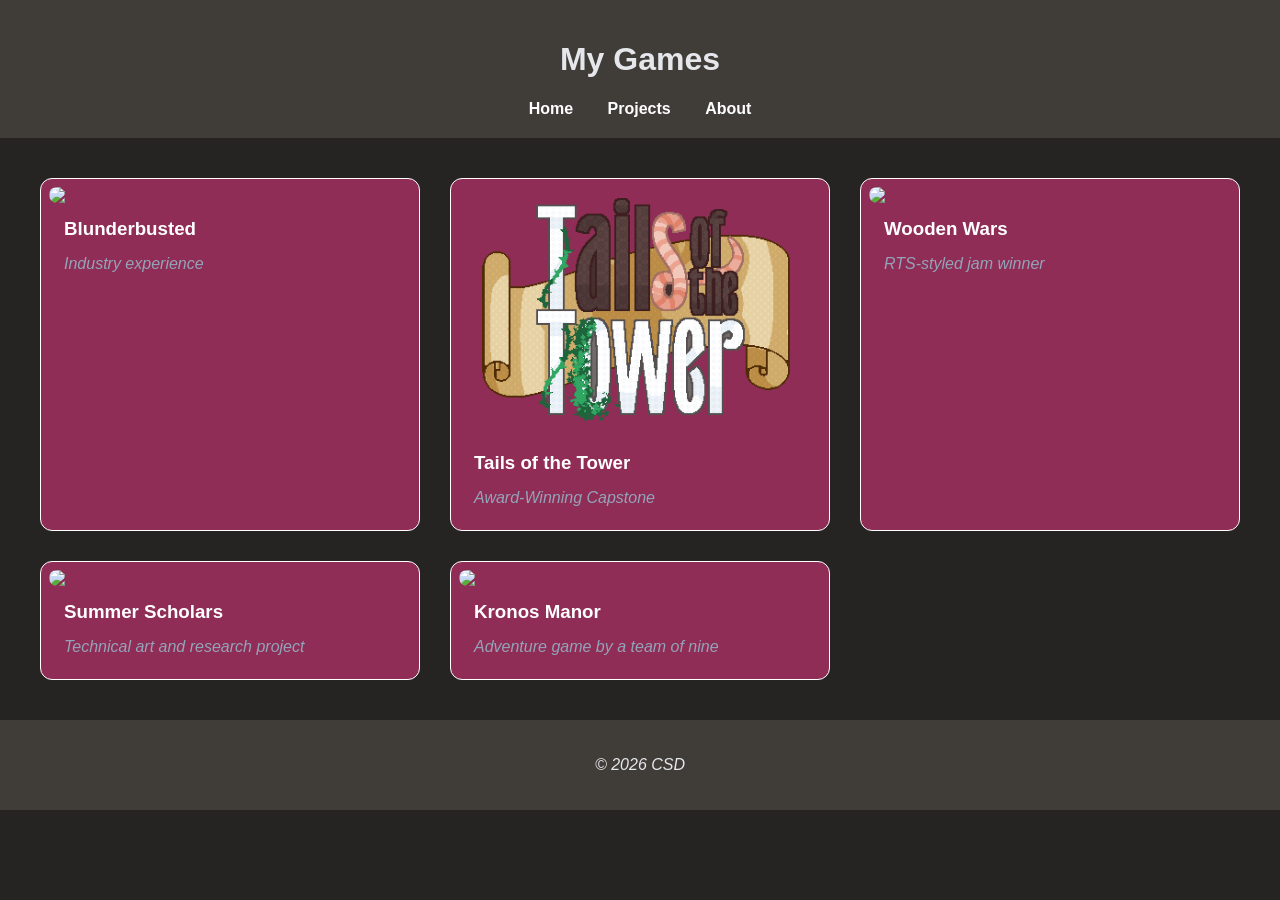
==== projects.html @ da250e36 "Overhaul to add capstone and Verona" ====
﻿<!DOCTYPE html>
<html lang="en">
<head>
    <meta charset="UTF-8">
    <title>Projects</title>
    <link rel="stylesheet" href="style.css">
</head>
<body>

    <header>
        <h1>My Games</h1>
        <nav>
            <a href="index.html">Home</a>
            <a href="projects.html">Projects</a>
            <a href="about.html">About</a>
        </nav>

    </header>

    <section class="projects">

        <a class="project-card" href="games/blunderbusted/index.html">
            <img src="thumbnails/blunderbusted.jpg">
            <h3>Blunderbusted</h3>
            <p>Industry experience</p>
        </a>

        <a class="project-card" href="games/tails-of-the-tower/index.html">
            <img src="thumbnails/tails-of-the-tower.png">
            <h3>Tails of the Tower</h3>
            <p>Award-Winning Capstone</p>
        </a>

        <a class="project-card" href="games/wooden-wars/index.html">
            <img src="thumbnails/wooden-wars.jpg">
            <h3>Wooden Wars</h3>
            <p>RTS-styled jam winner</p>
        </a>

        <a class="project-card" href="games/summer-scholars/index.html">
            <img src="thumbnails/summer-scholars.jpg">
            <h3>Summer Scholars</h3>
            <p>Technical art and research project</p>
        </a>

        <a class="project-card" href="games/kronos-manor/index.html">
            <img src="thumbnails/kronos-manor.jpg">
            <h3>Kronos Manor</h3>
            <p>Adventure game by a team of nine</p>
        </a>

        

    </section>

    <footer>
        <p>© 2026 CSD</p>
    </footer>

</body>
</html>
---- style.css ----
﻿body {
    margin: 0;
    font-family: Arial, sans-serif;
    background: #252422;
    color: #e5e7eb;
}

header {
    background: #403D39;
    padding: 20px;
    text-align: center;
    font-style: bold;
}

nav a {
    color: #38bdf8;
    margin: 0 15px;
    text-decoration: none;
    font-weight: bold;
}

.projects {
    display: grid;
    grid-template-columns: repeat(auto-fit, minmax(280px, 1fr));
    gap: 30px;
    padding: 40px;
}

.project-card {
    background: #8F2D56;
    padding: 8px;
    border-radius: 12px;
    border: 1px solid;
    overflow: hidden;
    text-decoration: none;
    color: white;
    transition: transform 0.2s;
}

    .project-card:hover {
        transform: scale(1.05);
    }

    .project-card img {
        width: 100%;
        display: block;
        border-radius: 8px;
    }

    .project-card h3 {
        margin: 15px;
        font-style: bold;
    }

    .project-card p {
        margin: 0 15px 15px;
        color: #94a3b8;
        font-style: italic;
    }
    

.game-frame {
    width: 100%;
    height: 600px;
    border: none;
    border-radius: 12px;
    background: black;
}

.content {
    max-width: 1000px;
    margin: auto;
    padding: 40px;
}

.play-button {
    display: inline-block;
    margin-top: 15px;
    padding: 10px 20px;
    background: #38bdf8;
    color: #020617;
    border-radius: 8px;
    text-decoration: none;
    font-weight: bold;
}

footer {
    text-align: center;
    padding: 20px;
    background: #403D39;
    font-style: italic;
}

a:link {
    color: white; /* Unvisited link color */
}

a:visited {
    color: lightblue; /* Visited link color */
}

a:hover {
    color: yellow; /* Mouse over link color */
}

a:active {
    color: yellow; /* Selected link color */
}

.hero-row {
    max-width: 1200px;
    margin: 0 auto;
    padding: 28px 24px;
    padding-top: 28px;
    display: grid;
    gap: 20px;
    grid-template-columns: 2fr 1fr;
    align-items: stretch;
    grid-template-areas:
        "hero bio";
}
.hero-row-reverse{
    max-width: 1200px;
    margin: 0 auto;
    padding: 28px 24px;
    padding-top: 28px;
    display: grid;
    gap: 20px;
    grid-template-columns: 1fr 2fr;
    align-items: stretch;
    grid-template-areas:
        "hero bio";
}

.hero.card {
    padding: 16px;
    border: 1px solid;
    border-radius: 14px;
    background: #8F2D56;
    box-shadow: 0 1px 2px rgba(0,0,0,.04);
}

.hero-links {
    display: flex;
    gap: 12px;
    flex-wrap: wrap;
    margin-top: 10px;
    align-items: end;
}

.bio.card {
    padding: 16px;
    border: 1px solid;
    border-radius: 14px;
    background: #8F2D56;
}

.info-card {
    padding: 8px;
    border-radius: 14px;
    box-shadow: 0 1px 2px rgba(0,0,0,.04);
    display: flex;
    flex-direction: column;
    justify-content: center;
    justify-content: center;
}
.rounded-image {
    margin: auto;
    width: 100%;
    max-height: 350px;
    border-radius: 25px; /* Adjust the pixel value for more or less rounding */
}
.blunder-image {
    margin: auto;
    width: 100%;
    border-radius: 25px; /* Adjust the pixel value for more or less rounding */
}

.small-thumbnail {
  margin: auto;
  max-height: 300px;
  border-radius: 10px;
  height: auto;
}
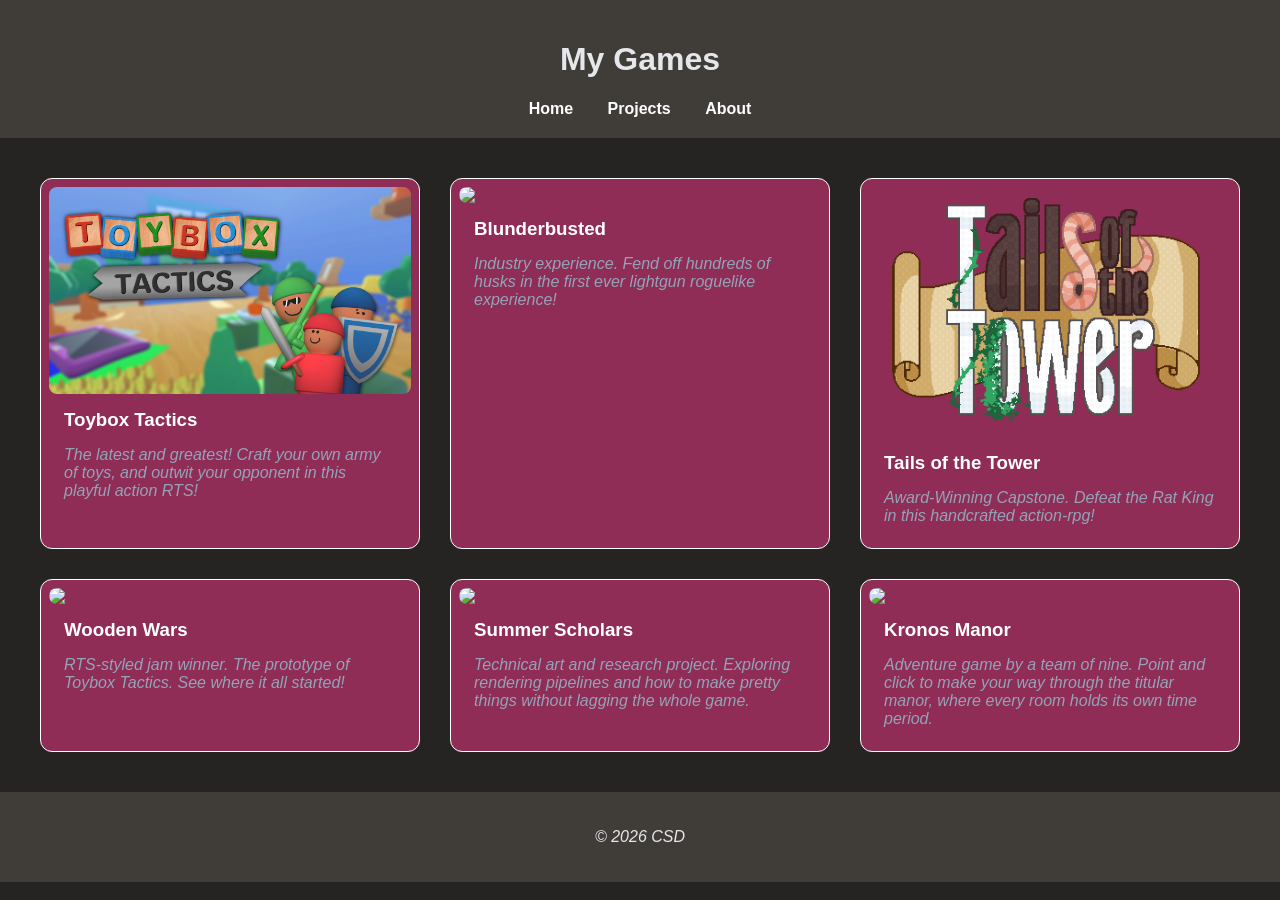
==== commit d569c666: "Added Toybox Tactics" ====
--- a/projects.html
+++ b/projects.html
@@ -19,34 +19,40 @@
 
     <section class="projects">
 
+        <a class="project-card" href="games/toybox-tactics/index.html">
+            <img src="images/toyboxhero.png">
+            <h3>Toybox Tactics</h3>
+            <p>The latest and greatest! Craft your own army of toys, and outwit your opponent in this playful action RTS!</p>
+        </a>
+
         <a class="project-card" href="games/blunderbusted/index.html">
             <img src="thumbnails/blunderbusted.jpg">
             <h3>Blunderbusted</h3>
-            <p>Industry experience</p>
+            <p>Industry experience. Fend off hundreds of husks in the first ever lightgun roguelike experience!</p>
         </a>
 
         <a class="project-card" href="games/tails-of-the-tower/index.html">
             <img src="thumbnails/tails-of-the-tower.png">
             <h3>Tails of the Tower</h3>
-            <p>Award-Winning Capstone</p>
+            <p>Award-Winning Capstone. Defeat the Rat King in this handcrafted action-rpg!</p>
         </a>
 
         <a class="project-card" href="games/wooden-wars/index.html">
             <img src="thumbnails/wooden-wars.jpg">
             <h3>Wooden Wars</h3>
-            <p>RTS-styled jam winner</p>
+            <p>RTS-styled jam winner. The prototype of Toybox Tactics. See where it all started!</p>
         </a>
 
         <a class="project-card" href="games/summer-scholars/index.html">
             <img src="thumbnails/summer-scholars.jpg">
             <h3>Summer Scholars</h3>
-            <p>Technical art and research project</p>
+            <p>Technical art and research project. Exploring rendering pipelines and how to make pretty things without lagging the whole game.</p>
         </a>
 
         <a class="project-card" href="games/kronos-manor/index.html">
             <img src="thumbnails/kronos-manor.jpg">
             <h3>Kronos Manor</h3>
-            <p>Adventure game by a team of nine</p>
+            <p>Adventure game by a team of nine. Point and click to make your way through the titular manor, where every room holds its own time period.</p>
         </a>
 
         
--- a/style.css
+++ b/style.css
@@ -119,7 +119,7 @@
     grid-template-areas:
         "hero bio";
 }
-.hero-row-reverse{
+.hero-row-reverse {
     max-width: 1200px;
     margin: 0 auto;
     padding: 28px 24px;
@@ -127,12 +127,29 @@
     display: grid;
     gap: 20px;
     grid-template-columns: 1fr 2fr;
-    align-items: stretch;
     grid-template-areas:
         "hero bio";
 }
+.hero-row-even {
+    max-width: 1200px;
+    margin: 0 auto;
+    padding: 28px 24px;
+    padding-top: 28px;
+    display: grid;
+    gap: 20px;
+    grid-template-columns: 1fr 1fr;
+    grid-template-areas:
+        "hero bio";
+}
 
 .hero.card {
+    padding: 16px;
+    border: 1px solid;
+    border-radius: 14px;
+    background: #8F2D56;
+    box-shadow: 0 1px 2px rgba(0,0,0,.04);
+}
+.hero.card-two {
     padding: 16px;
     border: 1px solid;
     border-radius: 14px;
@@ -169,11 +186,13 @@
     width: 100%;
     max-height: 350px;
     border-radius: 25px; /* Adjust the pixel value for more or less rounding */
+    object-fit: cover;
 }
 .blunder-image {
     margin: auto;
     width: 100%;
     border-radius: 25px; /* Adjust the pixel value for more or less rounding */
+    object-fit: cover;
 }
 
 .small-thumbnail {
@@ -181,4 +200,5 @@
   max-height: 300px;
   border-radius: 10px;
   height: auto;
+  object-fit: cover;
 }
